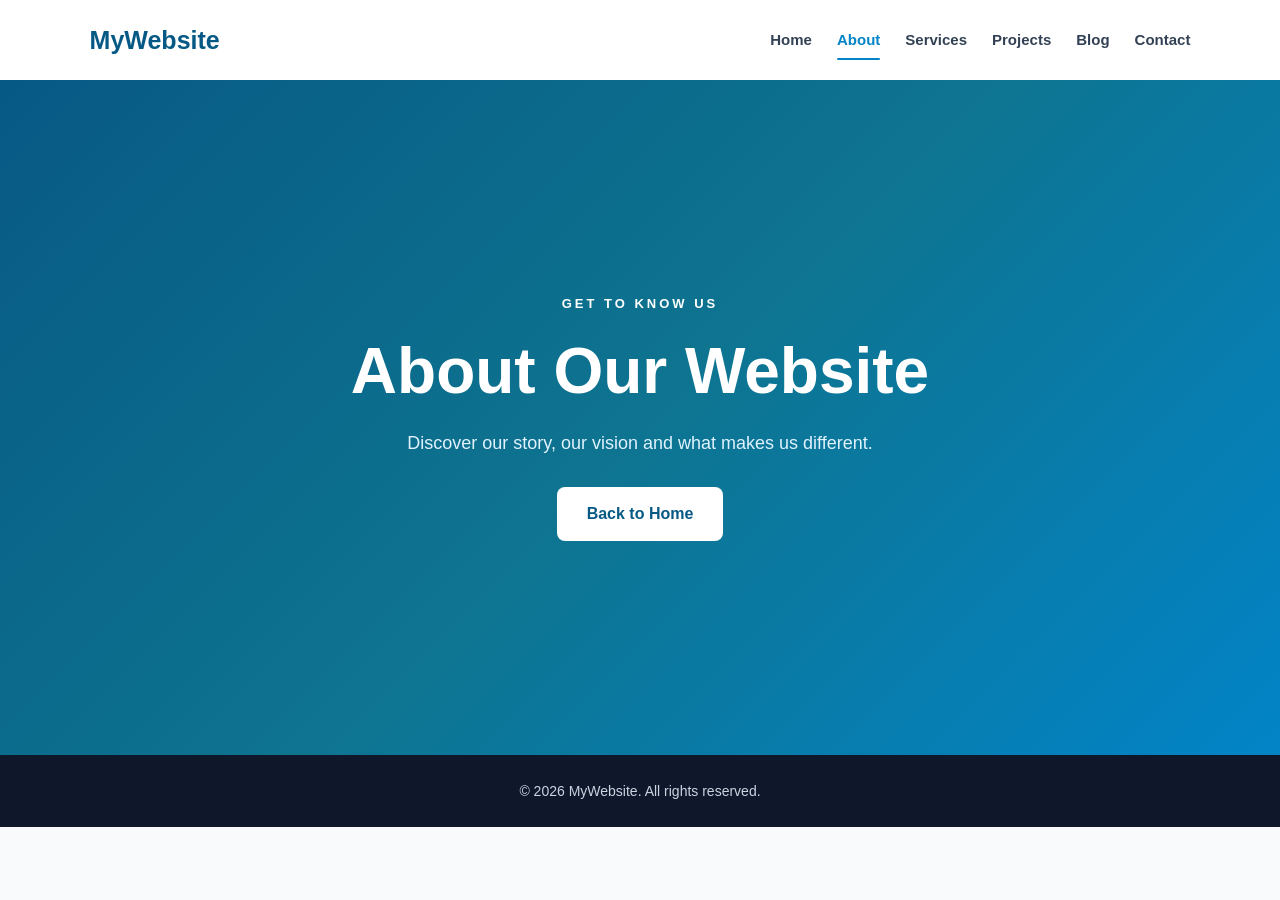
==== about.html @ fb5ca5ce "Update about.html" ====
<!DOCTYPE html>
<html lang="en">

<head>
    <meta charset="UTF-8">
    <meta name="viewport" content="width=device-width, initial-scale=1.0">

    <meta name="description" content="Learn more about our website, our vision and our mission.">

    <title>About Us | MyWebsite</title>

    <link rel="stylesheet" href="style.css">
</head>

<body>

    
<header class="site-header">
    <a href="index.html" class="logo">MyWebsite</a>

    <button class="menu-toggle"
        type="button"
        aria-label="Open navigation menu"
        aria-expanded="false"
        aria-controls="primary-navigation">
        ☰
    </button>

    <nav class="main-nav" id="primary-navigation" aria-label="Main navigation">
        <a href="index.html">Home</a>
        <a href="about.html" class="active" aria-current="page">About</a>
        <a href="services.html">Services</a>
        <a href="projects.html">Projects</a>
        <a href="blog.html">Blog</a>
        <a href="contact.html">Contact</a>
    </nav>
</header>

    <main>

        <section class="hero">
            <p>GET TO KNOW US</p>

            <h1>About Our Website</h1>

            <p>
                Discover our story, our vision
                and what makes us different.
            </p>

            <a href="index.html" class="hero-button">
                Back to Home
            </a>
        </section>

    </main>

    <footer class="site-footer">
        <p>&copy; 2026 MyWebsite. All rights reserved.</p>
    </footer>

</body>
</html>
---- style.css ----
/* ===== GLOBAL SETTINGS ===== */

* {
    margin: 0;
    padding: 0;
    box-sizing: border-box;
}

html {
    scroll-behavior: smooth;
}

body {
    font-family: Arial, sans-serif;
    background: #f8fafc;
    color: #1e293b;
    line-height: 1.6;
}

/* ===== HEADER ===== */

.site-header {
    display: flex;
    justify-content: space-between;
    align-items: center;
    padding: 20px 7%;
    background: #ffffff;
    box-shadow: 0 2px 12px rgba(0, 0, 0, 0.06);
}

.logo {
    font-size: 25px;
    font-weight: 800;
    color: #075985;
    text-decoration: none;
}

.main-nav {
    display: flex;
    gap: 25px;
}

.main-nav a {
    text-decoration: none;
    color: #334155;
    font-size: 15px;
    font-weight: 600;
    transition: color 0.3s ease;
}

.main-nav a:hover {
    color: #0284c7;
}

/* ===== HERO SECTION ===== */

.hero {
    min-height: 75vh;
    display: flex;
    flex-direction: column;
    justify-content: center;
    align-items: center;
    text-align: center;
    padding: 60px 20px;

    background: linear-gradient(
        135deg,
        #075985,
        #0e7490,
        #0284c7
    );

    color: #ffffff;
}

.hero p:first-child {
    font-size: 13px;
    font-weight: 700;
    letter-spacing: 3px;
    margin-bottom: 20px;
}

.hero h1 {
    font-size: clamp(36px, 6vw, 64px);
    max-width: 850px;
    line-height: 1.15;
    margin-bottom: 20px;
}

.hero p:nth-of-type(2) {
    max-width: 600px;
    font-size: 18px;
    color: #e0f2fe;
    margin-bottom: 30px;
}

/* ===== HERO BUTTON ===== */

.hero-button {
    display: inline-block;
    background: #ffffff;
    color: #075985;
    padding: 14px 30px;
    border-radius: 8px;
    text-decoration: none;
    font-weight: 700;
    transition: 0.3s ease;
}

.hero-button:hover {
    background: #e0f2fe;
    transform: translateY(-3px);
}

/* ===== FOOTER ===== */

.site-footer {
    text-align: center;
    padding: 25px 15px;
    background: #0f172a;
    color: #cbd5e1;
    font-size: 14px;
}

/* ===== MOBILE RESPONSIVENESS ===== */

@media (max-width: 768px) {

    .site-header {
        flex-direction: row;
        justify-content: space-between;
        gap: 10px;
        padding: 15px 20px;
    }

    .menu-toggle {
        display: block;
    }

    .main-nav {
        display: none;
        flex-direction: column;
        align-items: center;
        width: 100%;
        gap: 15px;
    }
    .main-nav.active {
    display: flex;
}

    .hero {
        min-height: 65vh;
    }
}


/* ===== SERVICES SECTION ===== */

.services-section {
    padding: 90px 7%;
    background: #f8fafc;
}

.section-heading {
    text-align: center;
    max-width: 650px;
    margin: 0 auto 50px;
}

.section-heading p {
    color: #0284c7;
    font-size: 13px;
    font-weight: 700;
    letter-spacing: 2px;
    margin-bottom: 10px;
}

.section-heading h2 {
    font-size: 36px;
    color: #0f172a;
    margin-bottom: 12px;
}

.section-heading span {
    color: #64748b;
    font-size: 16px;
}

.services-grid {
    display: grid;
    grid-template-columns: repeat(3, 1fr);
    gap: 25px;
    max-width: 1200px;
    margin: 0 auto;
}

.service-card {
    background: #ffffff;
    padding: 35px 28px;
    border-radius: 14px;
    border: 1px solid #e2e8f0;
    box-shadow: 0 8px 25px rgba(15, 23, 42, 0.05);
    transition: transform 0.3s ease, box-shadow 0.3s ease;
}

.service-card:hover {
    transform: translateY(-8px);
    box-shadow: 0 16px 35px rgba(15, 23, 42, 0.12);
}

.service-icon {
    font-size: 38px;
    margin-bottom: 20px;
}

.service-card h3 {
    font-size: 21px;
    color: #0f172a;
    margin-bottom: 12px;
}

.service-card p {
    color: #475569;
    font-size: 15px;
    margin-bottom: 22px;
}

.service-card a {
    color: #0369a1;
    text-decoration: none;
    font-weight: 700;
    font-size: 14px;
}

.service-card a:hover {
    color: #0c4a6e;
}

/* ===== RESPONSIVE SERVICES GRID ===== */

@media (max-width: 900px) {
    .services-grid {
        grid-template-columns: repeat(2, 1fr);
    }
}

@media (max-width: 600px) {
    .services-section {
        padding: 65px 20px;
    }

    .services-grid {
        grid-template-columns: 1fr;
    }

    .section-heading h2 {
        font-size: 29px;
    }
}

/* ===== PROJECTS SECTION ===== */

.projects-section {
    padding: 90px 7%;
    background: #ffffff;
}

.projects-grid {
    display: grid;
    grid-template-columns: repeat(3, 1fr);
    gap: 28px;
    max-width: 1200px;
    margin: 0 auto;
}

.project-card {
    background: #ffffff;
    border-radius: 14px;
    overflow: hidden;
    border: 1px solid #e2e8f0;
    box-shadow: 0 8px 25px rgba(15, 23, 42, 0.06);
    transition: transform 0.3s ease, box-shadow 0.3s ease;
}

.project-card:hover {
    transform: translateY(-7px);
    box-shadow: 0 16px 35px rgba(15, 23, 42, 0.13);
}

.project-visual {
    height: 220px;
    display: flex;
    align-items: center;
    justify-content: center;
    position: relative;
}

.project-visual span {
    font-size: 65px;
    font-weight: 800;
    color: rgba(255, 255, 255, 0.85);
}

.project-one {
    background: linear-gradient(135deg, #075985, #38bdf8);
}

.project-two {
    background: linear-gradient(135deg, #7c3aed, #c084fc);
}

.project-three {
    background: linear-gradient(135deg, #047857, #34d399);
}

.project-info {
    padding: 25px;
}

.project-info p {
    color: #0284c7;
    font-size: 12px;
    font-weight: 700;
    letter-spacing: 1.5px;
    margin-bottom: 10px;
}

.project-info h3 {
    color: #0f172a;
    font-size: 21px;
    margin-bottom: 10px;
}

.project-info > span {
    color: #475569;
    font-size: 14px;
}

/* ===== RESPONSIVE PROJECT GRID ===== */

@media (max-width: 900px) {
    .projects-grid {
        grid-template-columns: repeat(2, 1fr);
    }
}

@media (max-width: 600px) {
    .projects-section {
        padding: 65px 20px;
    }

    .projects-grid {
        grid-template-columns: 1fr;
    }

    .project-visual {
        height: 190px;
    }
}


/* ===== BLOG SECTION ===== */

.blog-section {
    padding: 90px 7%;
    background: #f8fafc;
}

.blog-grid {
    display: grid;
    grid-template-columns: repeat(3, 1fr);
    gap: 28px;
    max-width: 1200px;
    margin: 0 auto;
}

.blog-card {
    background: #ffffff;
    border-radius: 14px;
    overflow: hidden;
    border: 1px solid #e2e8f0;
    box-shadow: 0 8px 25px rgba(15, 23, 42, 0.05);
    transition: transform 0.3s ease, box-shadow 0.3s ease;
}

.blog-card:hover {
    transform: translateY(-7px);
    box-shadow: 0 16px 35px rgba(15, 23, 42, 0.12);
}

/* BLOG IMAGE AREA */

.blog-image {
    height: 210px;
    display: flex;
    justify-content: center;
    align-items: center;
}

.blog-image span {
    font-size: 65px;
    font-weight: 800;
    color: rgba(255, 255, 255, 0.85);
}

.blog-image-one {
    background: linear-gradient(135deg, #075985, #38bdf8);
}

.blog-image-two {
    background: linear-gradient(135deg, #7c3aed, #c084fc);
}

.blog-image-three {
    background: linear-gradient(135deg, #047857, #34d399);
}

/* BLOG CONTENT */

.blog-content {
    padding: 25px;
}

.blog-category {
    color: #0284c7;
    font-size: 12px;
    font-weight: 700;
    letter-spacing: 1.5px;
    margin-bottom: 12px;
}

.blog-content h3 {
    color: #0f172a;
    font-size: 20px;
    line-height: 1.4;
    margin-bottom: 12px;
}

.blog-content > p:not(.blog-category) {
    color: #475569;
    font-size: 14px;
    margin-bottom: 20px;
}

.blog-content a {
    color: #0369a1;
    text-decoration: none;
    font-size: 14px;
    font-weight: 700;
}

.blog-content a:hover {
    color: #0c4a6e;
}

/* RESPONSIVE BLOG GRID */

@media (max-width: 900px) {
    .blog-grid {
        grid-template-columns: repeat(2, 1fr);
    }
}

@media (max-width: 600px) {
    .blog-section {
        padding: 65px 20px;
    }

    .blog-grid {
        grid-template-columns: 1fr;
    }
}


/* ===== CONTACT SECTION ===== */

.contact-section {
    padding: 90px 7%;
    background: #f8fafc;
}

.contact-container {
    display: grid;
    grid-template-columns: 1fr 1.2fr;
    gap: 60px;
    max-width: 1200px;
    margin: 0 auto;
    align-items: start;
}

/* CONTACT INFORMATION */

.contact-label {
    color: #0284c7;
    font-size: 13px;
    font-weight: 700;
    letter-spacing: 2px;
    margin-bottom: 15px;
}

.contact-info h2 {
    font-size: 36px;
    color: #0f172a;
    line-height: 1.3;
    margin-bottom: 20px;
}

.contact-description {
    color: #64748b;
    font-size: 16px;
    margin-bottom: 35px;
}

.contact-detail {
    margin-bottom: 25px;
}

.contact-detail h3 {
    color: #0f172a;
    font-size: 17px;
    margin-bottom: 5px;
}

.contact-detail p {
    color: #64748b;
    font-size: 15px;
}

/* CONTACT FORM CONTAINER */

.contact-form-container {
    background: #ffffff;
    padding: 40px;
    border-radius: 16px;
    border: 1px solid #e2e8f0;
    box-shadow: 0 10px 35px rgba(15, 23, 42, 0.06);
}

.contact-form-container h2 {
    color: #0f172a;
    font-size: 27px;
    margin-bottom: 10px;
}

.contact-form-container > p {
    color: #64748b;
    font-size: 15px;
    margin-bottom: 30px;
}

/* FORM FIELDS */

.form-group {
    margin-bottom: 22px;
}

.form-group label {
    display: block;
    color: #334155;
    font-size: 14px;
    font-weight: 700;
    margin-bottom: 8px;
}

.form-group input,
.form-group textarea {
    width: 100%;
    padding: 14px 16px;
    border: 1px solid #cbd5e1;
    border-radius: 8px;
    font-family: Arial, sans-serif;
    font-size: 15px;
    color: #1e293b;
    background: #ffffff;
    outline: none;
    transition: border-color 0.3s ease,
                box-shadow 0.3s ease;
}

.form-group input:focus,
.form-group textarea:focus {
    border-color: #0284c7;
    box-shadow: 0 0 0 3px rgba(2, 132, 199, 0.12);
}

.form-group textarea {
    resize: vertical;
    min-height: 140px;
}

/* SUBMIT BUTTON */

.contact-submit {
    width: 100%;
    padding: 15px;
    border: none;
    border-radius: 8px;
    background: #075985;
    color: #ffffff;
    font-size: 16px;
    font-weight: 700;
    cursor: pointer;
    transition: background 0.3s ease,
                transform 0.3s ease;
}

.contact-submit:hover {
    background: #0369a1;
    transform: translateY(-2px);
}

/* RESPONSIVE CONTACT SECTION */

@media (max-width: 900px) {

    .contact-container {
        grid-template-columns: 1fr;
        gap: 45px;
    }

}

@media (max-width: 600px) {

    .contact-section {
        padding: 65px 20px;
    }

    .contact-info h2 {
        font-size: 29px;
    }

    .contact-form-container {
        padding: 25px 20px;
    }

    .contact-form-container h2 {
        font-size: 23px;
    }

}

/* ===== CONTACT FORM FEEDBACK ===== */

#form-status {
    margin-top: 18px;
    font-size: 14px;
    font-weight: 600;
    line-height: 1.5;
}

/* DISABLED SUBMIT BUTTON */

.contact-submit:disabled {
    background: #94a3b8;
    cursor: not-allowed;
    transform: none;
    opacity: 0.8;
}

/* ===== ACTIVE NAVIGATION LINK ===== */

.main-nav a.active {
    color: #0284c7;
    position: relative;
}

.main-nav a.active::after {
    content: "";
    position: absolute;
    left: 0;
    bottom: -8px;
    width: 100%;
    height: 2px;
    background: #0284c7;
    border-radius: 2px;
}

/* ===== MOBILE MENU BUTTON ===== */

.menu-toggle {
    display: none;
    background: transparent;
    border: none;
    font-size: 28px;
    color: #075985;
    cursor: pointer;
    padding: 5px 10px;
}

/* ===== MOBILE MENU VISIBILITY FIX ===== */

@media (max-width: 768px) {
    .menu-toggle {
        display: block;
    }
}


/* ===== FLOATING MOBILE NAVIGATION ===== */

@media (max-width: 768px) {

    .site-header {
        position: relative;
        flex-direction: row;
        justify-content: space-between;
        align-items: center;
    }

    .menu-toggle {
        display: block;
        position: relative;
        z-index: 1001;
    }

    .main-nav {
        display: none;
        position: absolute;
        top: calc(100% + 8px);
        right: 7%;
        width: min(260px, 86vw);
        background: #ffffff;
        padding: 15px;
        border-radius: 10px;
        box-shadow: 0 8px 25px rgba(0, 0, 0, 0.15);
        flex-direction: column;
        align-items: stretch;
        gap: 5px;
        z-index: 1000;
    }

    .main-nav.active {
        display: flex;
    }

    .main-nav a {
        padding: 10px 12px;
    }

    .main-nav a.active::after {
        display: none;
    }
}
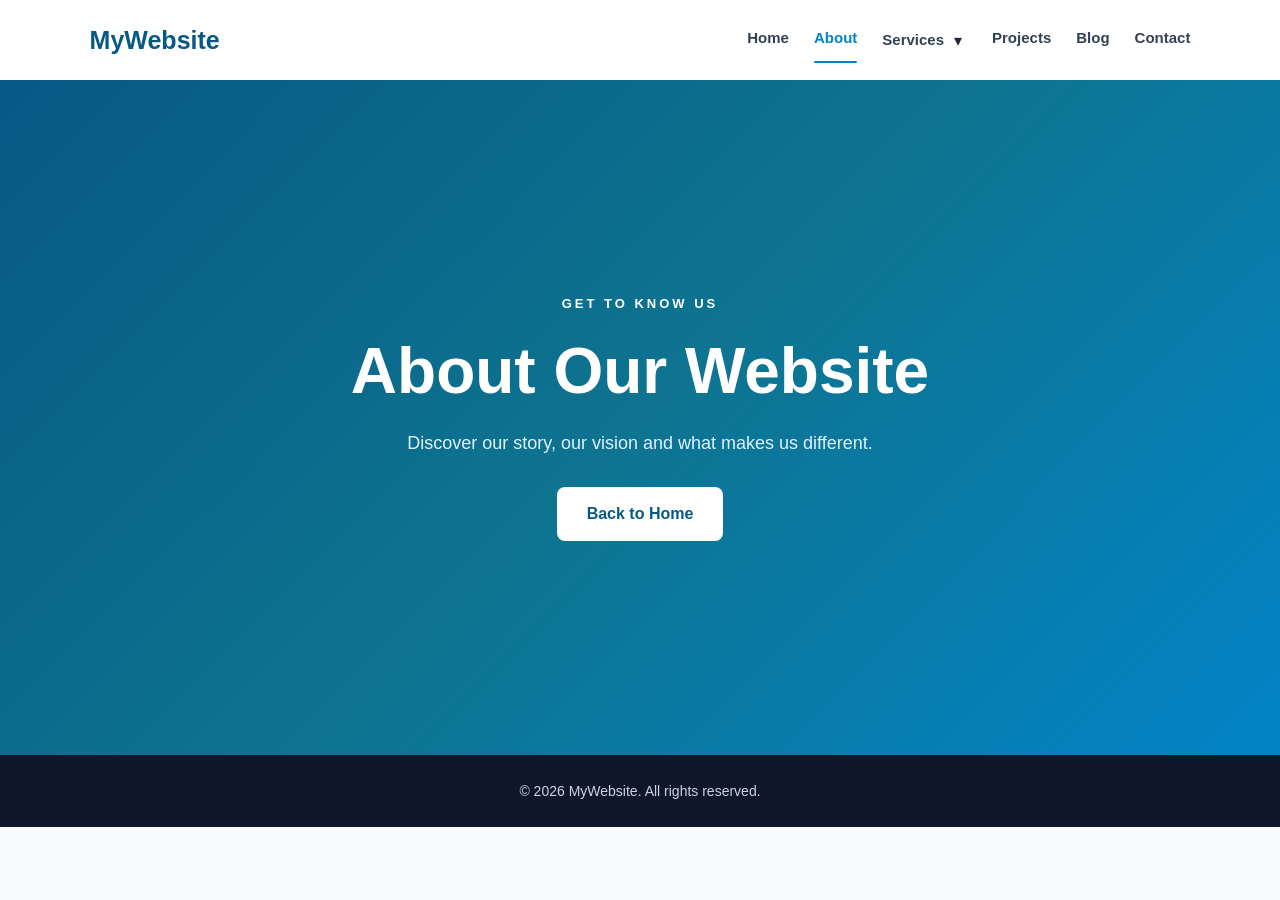
==== commit 71897ef1: "Update version numbers and add services dropdown" ====
--- a/about.html
+++ b/about.html
@@ -16,8 +16,9 @@
 <body>
 
     
+
 <header class="site-header">
-    <a href="index.html" class="logo">MyWebsite</a>
+    <a href="index.html?v=5" class="logo">MyWebsite</a>
 
     <button class="menu-toggle"
         type="button"
@@ -28,12 +29,35 @@
     </button>
 
     <nav class="main-nav" id="primary-navigation" aria-label="Main navigation">
-        <a href="index.html">Home</a>
-        <a href="about.html" class="active" aria-current="page">About</a>
-        <a href="services.html">Services</a>
-        <a href="projects.html">Projects</a>
-        <a href="blog.html">Blog</a>
-        <a href="contact.html">Contact</a>
+
+        <a href="index.html?v=5">Home</a>
+
+        <a href="about.html?v=5" class="active" aria-current="page">About</a>
+
+        <div class="nav-dropdown">
+            <div class="nav-dropdown-heading">
+                <a href="services.html?v=5">Services</a>
+
+                <button class="dropdown-toggle"
+                    type="button"
+                    aria-label="Open Services submenu"
+                    aria-expanded="false"
+                    aria-controls="services-dropdown">
+                    ▾
+                </button>
+            </div>
+
+            <div class="dropdown-menu" id="services-dropdown">
+                <a href="services.html?v=5#web-development">Web Development</a>
+                <a href="services.html?v=5#creative-design">Creative Design</a>
+                <a href="services.html?v=5#digital-solutions">Digital Solutions</a>
+            </div>
+        </div>
+
+        <a href="projects.html?v=5">Projects</a>
+        <a href="blog.html?v=5">Blog</a>
+        <a href="contact.html?v=5">Contact</a>
+
     </nav>
 </header>
 
@@ -60,5 +84,42 @@
         <p>&copy; 2026 MyWebsite. All rights reserved.</p>
     </footer>
 
+
+<script>
+const menuToggle = document.querySelector(".menu-toggle");
+const mainNav = document.querySelector(".main-nav");
+
+menuToggle.addEventListener("click", function() {
+    const isExpanded = menuToggle.getAttribute("aria-expanded") === "true";
+
+    menuToggle.setAttribute("aria-expanded", !isExpanded);
+
+    menuToggle.setAttribute(
+        "aria-label",
+        isExpanded ? "Open navigation menu" : "Close navigation menu"
+    );
+
+    mainNav.classList.toggle("active");
+});
+
+// ===== SERVICES DROPDOWN =====
+
+const dropdownToggle = document.querySelector(".dropdown-toggle");
+const navDropdown = document.querySelector(".nav-dropdown");
+
+dropdownToggle.addEventListener("click", function() {
+    const isExpanded = dropdownToggle.getAttribute("aria-expanded") === "true";
+
+    dropdownToggle.setAttribute("aria-expanded", !isExpanded);
+
+    dropdownToggle.setAttribute(
+        "aria-label",
+        isExpanded ? "Open Services submenu" : "Close Services submenu"
+    );
+
+    navDropdown.classList.toggle("open");
+});
+</script>
+
 </body>
 </html>
--- a/style.css
+++ b/style.css
@@ -743,3 +743,159 @@
         display: none;
     }
 }
+
+
+
+/* ===== PROFESSIONAL SERVICES DROPDOWN ===== */
+
+.nav-dropdown {
+    position: relative;
+}
+
+.nav-dropdown-heading {
+    display: flex;
+    align-items: center;
+    gap: 5px;
+}
+
+.dropdown-toggle {
+    background: transparent;
+    border: none;
+    color: inherit;
+    font-size: 16px;
+    cursor: pointer;
+    padding: 5px;
+    transition: transform 0.3s ease;
+}
+
+.nav-dropdown.open .dropdown-toggle {
+    transform: rotate(180deg);
+}
+
+.dropdown-menu {
+    position: absolute;
+    top: 100%;
+    left: 0;
+    min-width: 210px;
+    padding: 8px;
+    background: #ffffff;
+    border-radius: 8px;
+    box-shadow: 0 8px 25px rgba(0, 0, 0, 0.15);
+    z-index: 1100;
+
+    max-height: 0;
+    overflow: hidden;
+    opacity: 0;
+    visibility: hidden;
+    transform: translateY(-8px);
+
+    transition:
+        max-height 0.35s ease,
+        opacity 0.25s ease,
+        transform 0.3s ease,
+        visibility 0.3s ease;
+}
+
+.dropdown-menu a {
+    display: block;
+    padding: 10px 12px;
+    color: #1e293b;
+    text-decoration: none;
+    border-radius: 5px;
+    white-space: nowrap;
+}
+
+.dropdown-menu a:hover,
+.dropdown-menu a:focus {
+    background: #f1f5f9;
+    color: #0284c7;
+}
+
+/* Desktop dropdown interaction */
+
+@media (min-width: 769px) {
+    .nav-dropdown:hover .dropdown-menu,
+    .nav-dropdown:focus-within .dropdown-menu,
+    .nav-dropdown.open .dropdown-menu {
+        max-height: 300px;
+        opacity: 1;
+        visibility: visible;
+        transform: translateY(0);
+    }
+}
+
+/* Mobile dropdown interaction */
+
+@media (max-width: 768px) {
+    .nav-dropdown {
+        width: 100%;
+    }
+
+    .nav-dropdown-heading {
+        justify-content: center;
+    }
+
+    .dropdown-menu {
+        position: static;
+        width: 100%;
+        min-width: 0;
+        box-shadow: none;
+        background: #f8fafc;
+        margin-top: 5px;
+        padding: 0 8px;
+        transform: translateY(-5px);
+    }
+
+    .nav-dropdown.open .dropdown-menu {
+        max-height: 300px;
+        opacity: 1;
+        visibility: visible;
+        transform: translateY(0);
+        padding: 8px;
+    }
+
+    .dropdown-menu a {
+        white-space: normal;
+        text-align: center;
+    }
+}
+
+
+/* ===== DESKTOP DROPDOWN POLISH ===== */
+
+@media (min-width: 769px) {
+
+    .nav-dropdown {
+        display: flex;
+        align-items: center;
+    }
+
+    .dropdown-menu {
+        top: calc(100% + 12px);
+        min-width: 230px;
+        padding: 8px;
+        border: 1px solid #e2e8f0;
+        border-radius: 10px;
+        box-shadow: 0 12px 30px rgba(15, 23, 42, 0.12);
+    }
+
+    .dropdown-menu a {
+        padding: 11px 14px;
+        font-size: 14px;
+        transition:
+            background 0.25s ease,
+            color 0.25s ease,
+            padding-left 0.25s ease;
+    }
+
+    .dropdown-menu a:hover {
+        background: #eff6ff;
+        color: #0284c7;
+        padding-left: 19px;
+    }
+
+    .dropdown-menu a:focus-visible {
+        outline: 2px solid #0284c7;
+        outline-offset: 2px;
+    }
+}
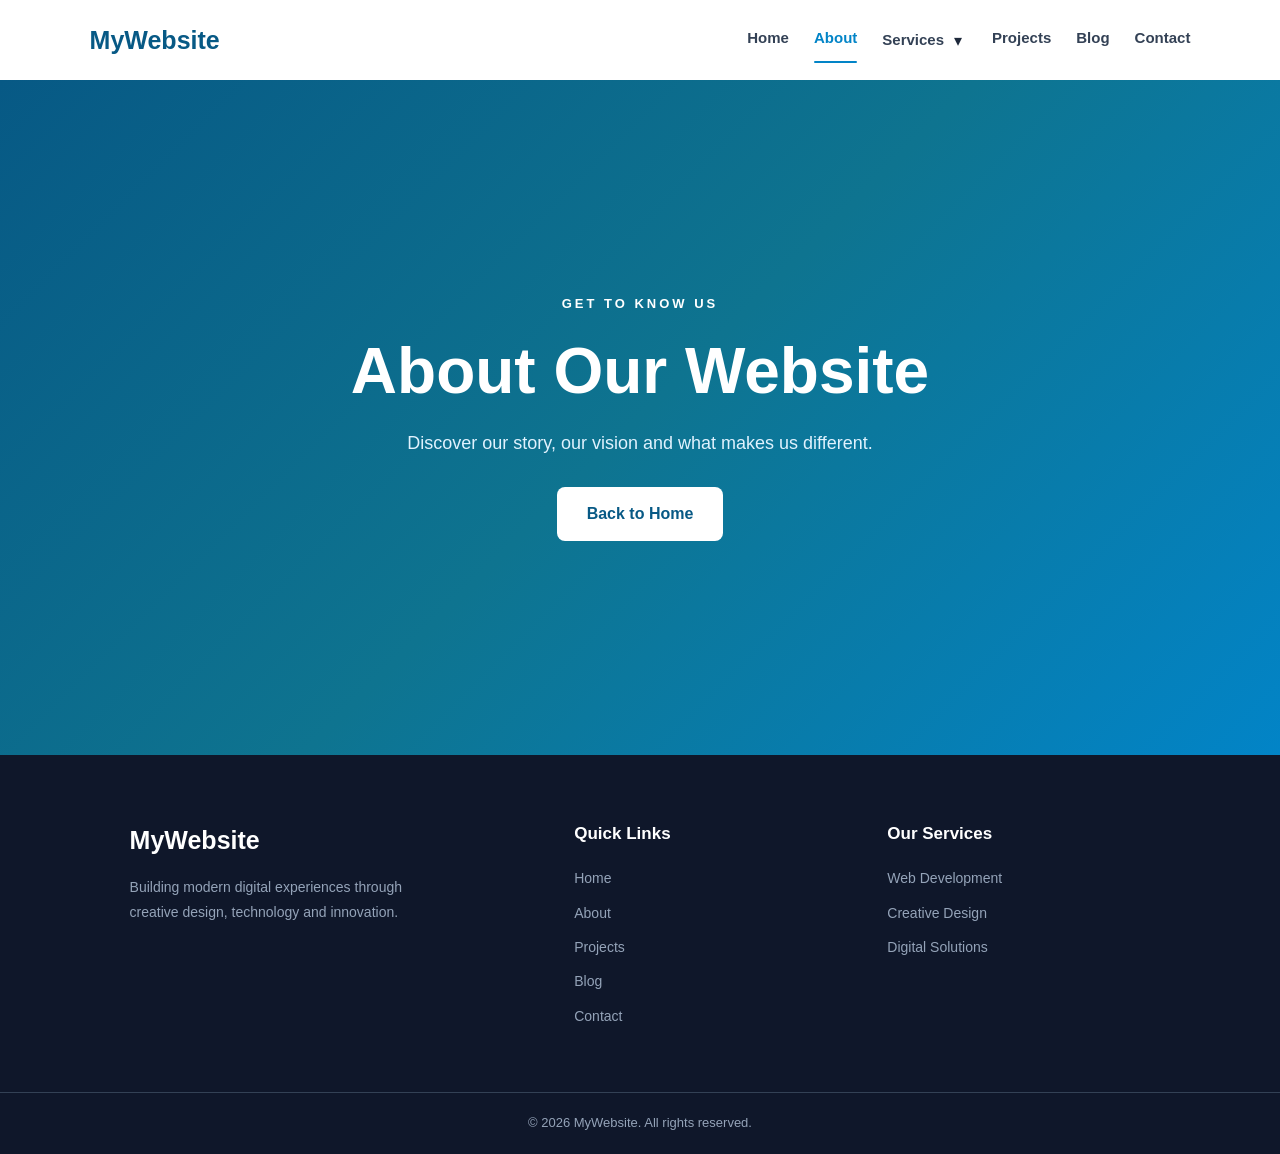
==== commit a9f7aa03: "Update about.html" ====
--- a/about.html
+++ b/about.html
@@ -80,9 +80,48 @@
 
     </main>
 
-    <footer class="site-footer">
+   
+<footer class="site-footer">
+
+    <div class="footer-container">
+
+        <!-- BRAND INFORMATION -->
+        <div class="footer-brand">
+            <h2>MyWebsite</h2>
+            <p>
+                Building modern digital experiences through
+                creative design, technology and innovation.
+            </p>
+        </div>
+
+        <!-- QUICK LINKS -->
+        <div class="footer-links">
+            <h3>Quick Links</h3>
+
+            <a href="index.html?v=5">Home</a>
+            <a href="about.html?v=5">About</a>
+            <a href="projects.html?v=5">Projects</a>
+            <a href="blog.html?v=5">Blog</a>
+            <a href="contact.html?v=5">Contact</a>
+        </div>
+
+        <!-- SERVICES -->
+        <div class="footer-links">
+            <h3>Our Services</h3>
+
+            <a href="services.html?v=5#web-development">Web Development</a>
+            <a href="services.html?v=5#creative-design">Creative Design</a>
+            <a href="services.html?v=5#digital-solutions">Digital Solutions</a>
+        </div>
+
+    </div>
+
+    <div class="footer-bottom">
         <p>&copy; 2026 MyWebsite. All rights reserved.</p>
-    </footer>
+    </div>
+
+</footer>
+
 
 
 <script>
--- a/style.css
+++ b/style.css
@@ -9,15 +9,27 @@
 
 html {
     scroll-behavior: smooth;
-}
+    background: #0f172a;
+}
+
+/* ===== GLOBAL PAGE LAYOUT ===== */
 
 body {
     font-family: Arial, sans-serif;
     background: #f8fafc;
     color: #1e293b;
     line-height: 1.6;
-}
-
+
+    min-height: 100vh;
+    min-height: 100svh;
+
+    display: flex;
+    flex-direction: column;
+}
+
+main {
+    flex: 1;
+}
 /* ===== HEADER ===== */
 
 .site-header {
@@ -46,11 +58,24 @@
     color: #334155;
     font-size: 15px;
     font-weight: 600;
-    transition: color 0.3s ease;
+    transition:
+        color 0.3s ease,
+        transform 0.3s ease;
 }
 
 .main-nav a:hover {
     color: #0284c7;
+}
+
+/* ===== NAVIGATION HOVER ANIMATION ===== */
+
+@media (min-width: 769px) {
+
+    .main-nav > a:hover,
+    .nav-dropdown-heading > a:hover {
+        transform: translateY(-2px);
+    }
+
 }
 
 /* ===== HERO SECTION ===== */
@@ -113,14 +138,65 @@
     transform: translateY(-3px);
 }
 
-/* ===== FOOTER ===== */
+
+/* ===== PROFESSIONAL FOOTER ===== */
 
 .site-footer {
-    text-align: center;
-    padding: 25px 15px;
     background: #0f172a;
     color: #cbd5e1;
     font-size: 14px;
+}
+
+.footer-container {
+    display: grid;
+    grid-template-columns: 1.5fr 1fr 1fr;
+    gap: 50px;
+    max-width: 1200px;
+    margin: 0 auto;
+    padding: 65px 7%;
+}
+
+.footer-brand h2 {
+    color: #ffffff;
+    font-size: 25px;
+    margin-bottom: 15px;
+}
+
+.footer-brand p {
+    color: #94a3b8;
+    max-width: 320px;
+    line-height: 1.8;
+}
+
+.footer-links {
+    display: flex;
+    flex-direction: column;
+    align-items: flex-start;
+    gap: 12px;
+}
+
+.footer-links h3 {
+    color: #ffffff;
+    font-size: 17px;
+    margin-bottom: 8px;
+}
+
+.footer-links a {
+    color: #94a3b8;
+    text-decoration: none;
+    transition: color 0.3s ease;
+}
+
+.footer-links a:hover {
+    color: #38bdf8;
+}
+
+.footer-bottom {
+    border-top: 1px solid #334155;
+    text-align: center;
+    padding: 20px 15px;
+    color: #94a3b8;
+    font-size: 13px;
 }
 
 /* ===== MOBILE RESPONSIVENESS ===== */
@@ -659,14 +735,17 @@
     opacity: 0.8;
 }
 
+
 /* ===== ACTIVE NAVIGATION LINK ===== */
 
-.main-nav a.active {
+.main-nav a.active,
+.nav-dropdown-heading a.active {
     color: #0284c7;
     position: relative;
 }
 
-.main-nav a.active::after {
+.main-nav a.active::after,
+.nav-dropdown-heading a.active::after {
     content: "";
     position: absolute;
     left: 0;
@@ -677,6 +756,36 @@
     border-radius: 2px;
 }
 
+/* ===== ACTIVE UNDERLINE ANIMATION ===== */
+
+.main-nav a::after,
+.nav-dropdown-heading a::after {
+    transition: width 0.3s ease;
+}
+
+/* ===== NAVIGATION HOVER UNDERLINE ===== */
+
+@media (min-width: 769px) {
+
+    .main-nav > a:not(.active)::after,
+    .nav-dropdown-heading > a:not(.active)::after {
+        content: "";
+        position: absolute;
+        left: 0;
+        bottom: -8px;
+        width: 0;
+        height: 2px;
+        background: #0284c7;
+        border-radius: 2px;
+        transition: width 0.3s ease;
+    }
+
+    .main-nav > a:not(.active):hover::after,
+    .nav-dropdown-heading > a:not(.active):hover::after {
+        width: 100%;
+    }
+
+}
 /* ===== MOBILE MENU BUTTON ===== */
 
 .menu-toggle {
@@ -899,3 +1008,34 @@
         outline-offset: 2px;
     }
 }
+
+
+/* ===== RESPONSIVE FOOTER ===== */
+
+@media (max-width: 768px) {
+
+    .footer-container {
+        grid-template-columns: 1fr 1fr;
+        gap: 35px;
+        padding: 50px 25px;
+    }
+
+    .footer-brand {
+        grid-column: 1 / -1;
+    }
+
+}
+
+@media (max-width: 480px) {
+
+    .footer-container {
+        grid-template-columns: 1fr;
+        gap: 30px;
+        padding: 45px 25px;
+    }
+
+    .footer-brand {
+        grid-column: auto;
+    }
+
+}
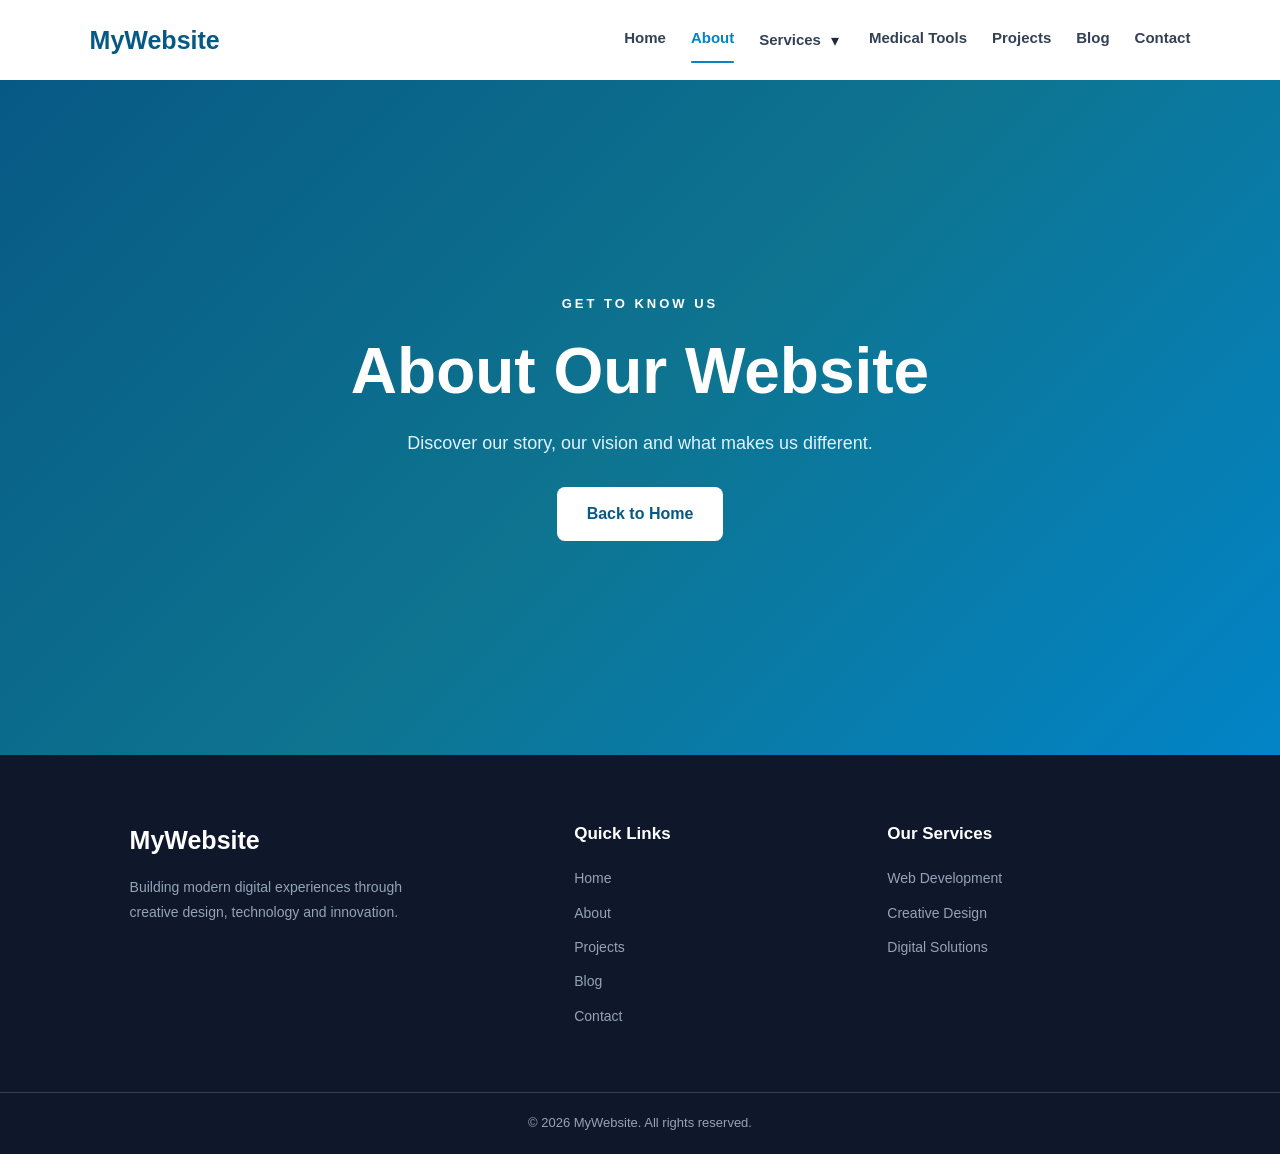
==== commit bf784da3: "Add link to Medical Tools in about.html" ====
--- a/about.html
+++ b/about.html
@@ -53,7 +53,9 @@
                 <a href="services.html?v=5#digital-solutions">Digital Solutions</a>
             </div>
         </div>
-
+         <a href="https://kuniam68.github.io/My-second-try/"
+           target="_blank"
+           rel="noopener noreferrer">Medical Tools</a>
         <a href="projects.html?v=5">Projects</a>
         <a href="blog.html?v=5">Blog</a>
         <a href="contact.html?v=5">Contact</a>
